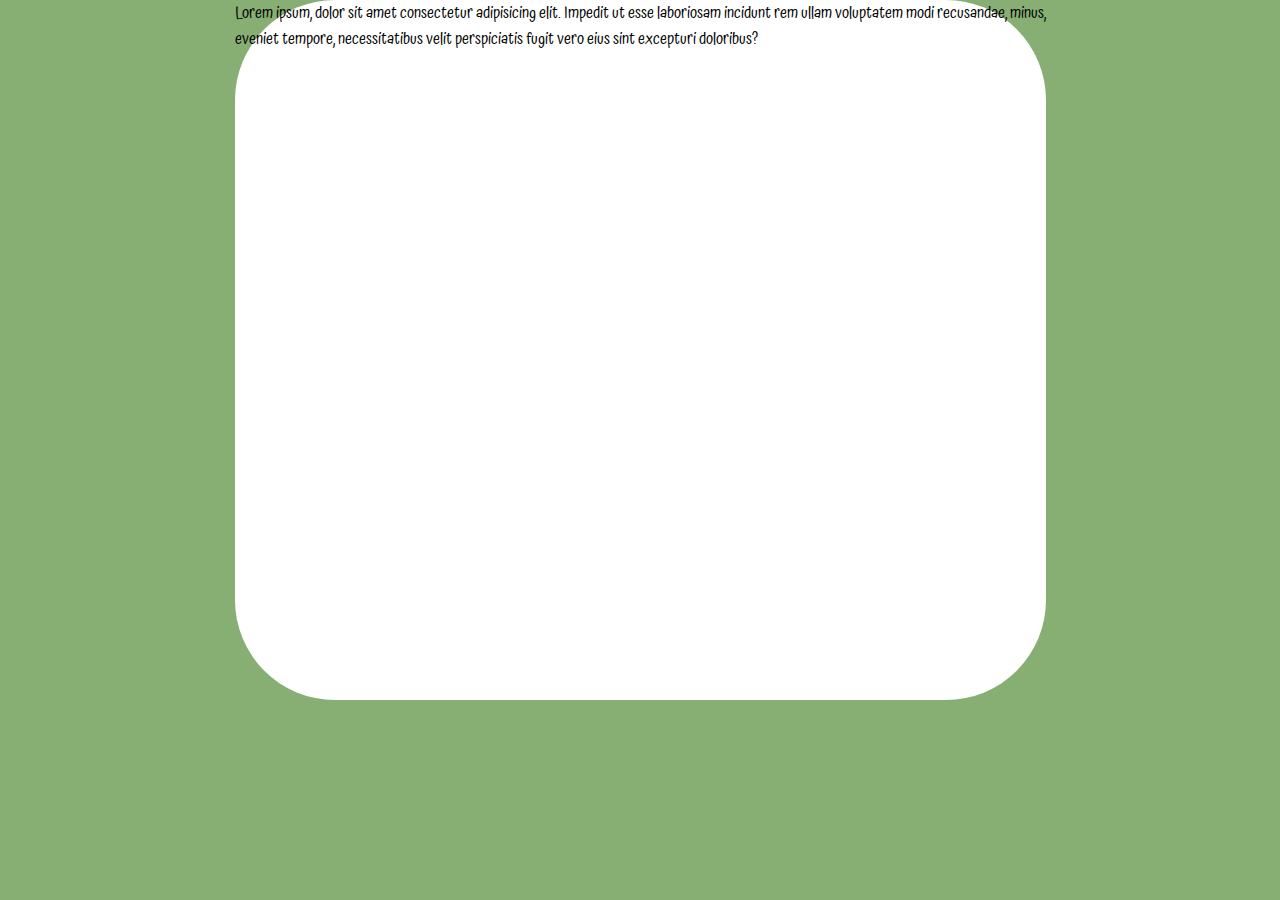
==== index.html @ ca69f16e "Add files via upload" ====
<!DOCTYPE html>
<html lang="en">
<head>
    <link href="https://fonts.googleapis.com/css2?family=Atma&display=swap" rel="stylesheet">
    <meta charset="UTF-8">
    <link rel="stylesheet" href="style.css">
    <title>Black Holes</title>
</head>
<body>
    <body>
    
    <div class="flex">
        <div class="menu-content-holder">
            <p>Lorem ipsum, dolor sit amet consectetur adipisicing elit. Impedit ut esse laboriosam incidunt rem ullam voluptatem modi recusandae, minus, 
            <br>eveniet tempore, necessitatibus velit perspiciatis fugit vero eius sint excepturi doloribus?</p>
        </div>
    </div>
</body>
</html>
---- style.css ----
* {
    padding: 0px;
    margin: 0px;
    font-family: 'Atma', cursive;
}

body {
    background-color: #87ae73;
}

.main-heading {
    text-align: center;
}

.nav-bar {
    display: flex;
    position: fixed;
    top: 0px;
    width: 100%;
    background-color: white;
    z-index: 99;  
}

.nav-item {
    margin: 12px;
    font-size: 18px;
}

.nav-bar a {
    text-decoration: none;
    color: black;
    font-weight: 600;
    transition: 0.5s;
    border-bottom: transparent 1px solid;
    background-color:white;
}

.active {
    border-bottom: goldenrod 4px solid;
    background-color: white;
    color: blue;
}

.nav-bar a:hover {
    border-bottom: goldenrod 2px solid;
    background-color: white;
    color: grey;
}

.flex {
    display: flex;
    justify-content: center;
    align-items: center;
}

.menu-content-holder {
    height: 700px;
    border-radius: 100px;
    background-color: white;
}
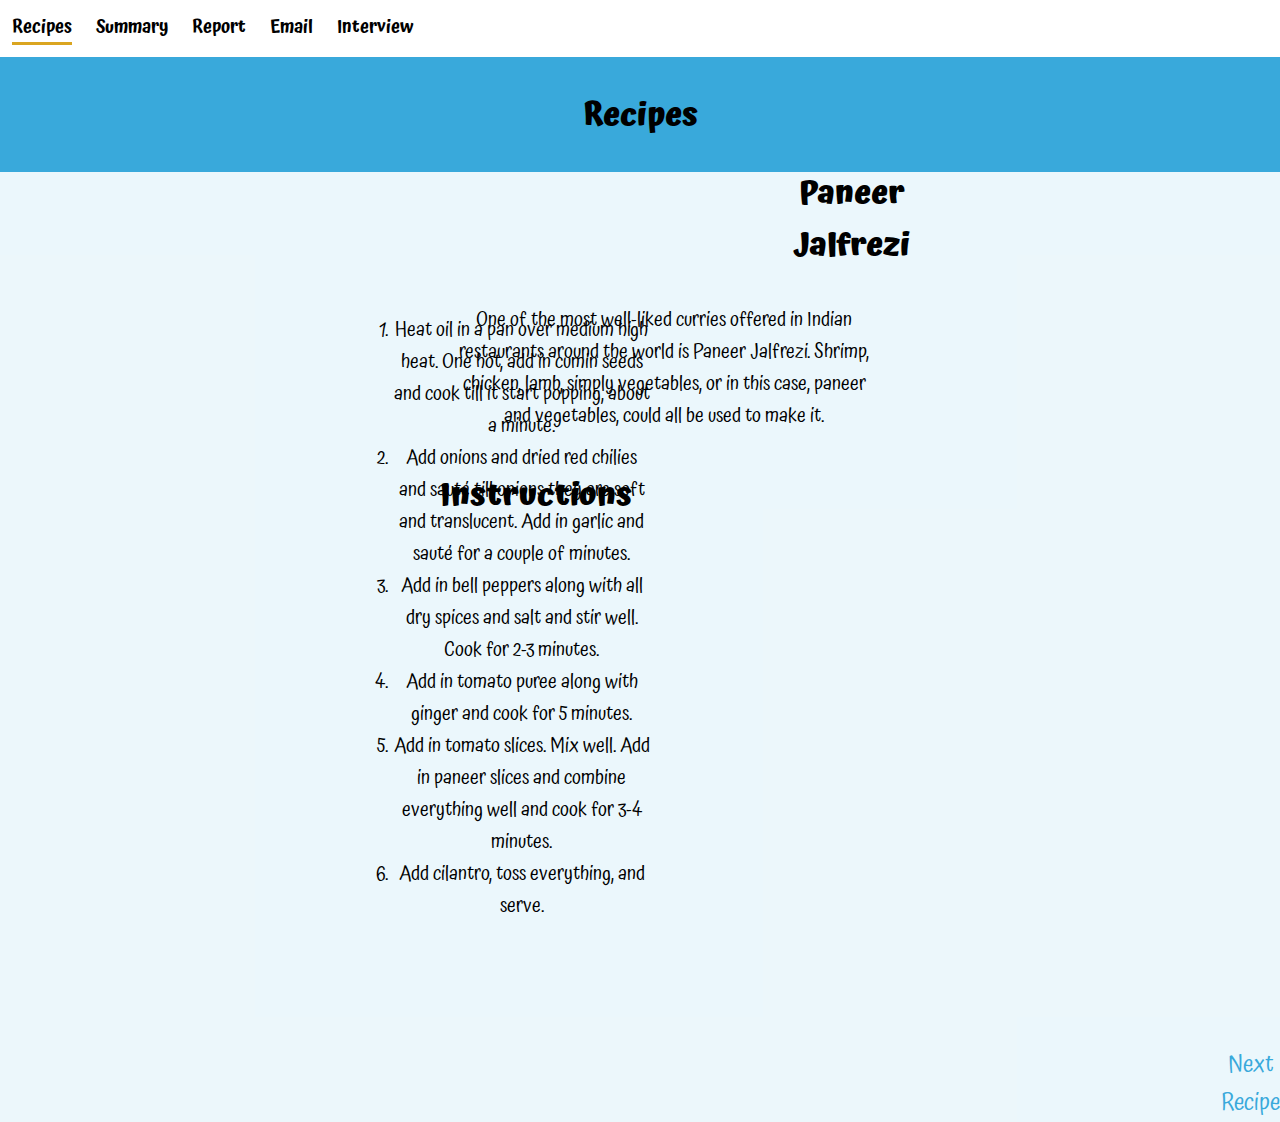
==== commit 84b4a78e: "Add recipe pages, and finish first recipe page" ====
--- a/index.html
+++ b/index.html
@@ -4,15 +4,64 @@
     <link href="https://fonts.googleapis.com/css2?family=Atma&display=swap" rel="stylesheet">
     <meta charset="UTF-8">
     <link rel="stylesheet" href="style.css">
-    <title>Black Holes</title>
+    <title>Better Health</title>
 </head>
 <body>
-    <body>
-    
+    <section class="nav-bar">
+        <div class="nav-item active">
+            <a href="index.html">Recipes</a>
+        </div>
+        <div class="nav-item">
+            <a href="summary.html">Summary</a>
+        </div>
+        <div class="nav-item">
+            <a href="report.html">Report</a>
+        </div>
+        <div class="nav-item">
+            <a href="email.html">Email</a>
+        </div>
+        <div class="nav-item">
+            <a href="interview.html">Interview</a>
+        </div>
+    </section>
+
+    <h1 class="main-heading">Recipes</h1>
+
     <div class="flex">
         <div class="menu-content-holder">
-            <p>Lorem ipsum, dolor sit amet consectetur adipisicing elit. Impedit ut esse laboriosam incidunt rem ullam voluptatem modi recusandae, minus, 
-            <br>eveniet tempore, necessitatibus velit perspiciatis fugit vero eius sint excepturi doloribus?</p>
+                <h1 class="hdg">Paneer Jalfrezi</h1>
+                <p class="txt">One of the most well-liked curries offered in Indian restaurants around the world is Paneer Jalfrezi. Shrimp, chicken, lamb, simply vegetables, or in this case, paneer and vegetables, could all be used to make it.</p>
+                <br>
+                <h1 class="ing">Ingredients:</h1>
+                <ul class="ul">
+                    <li>1 Bell pepper, small orange</li>
+                    <li>1/4 cup Cilantro</li>
+                    <li>1 inch Ginger</li>
+                    <li>1 Green bell pepper, small</li>
+                    <li>1 Onion, large</li>
+                    <li>1 Red bell pepper, small</li>
+                    <li>2 Red chilies, dry</li>
+                    <li>1/2 cup Tomato puree</li>
+                    <li>1/2 tsp Garam masala, powder</li>
+                    <li>Salt</li>
+                    <li>1/4 tsp Turmeric</li>
+                    <li>1/2 tsp Cumin seeds</li>
+                    <li>2 tbsp Oil or ghee</li>
+                    <li>9oz paneer, cut into strips or cubes</li>
+                </ul>
+
+                <h1 class="inst">Instructions</h1>
+                <ol class="ol">
+                    <li>Heat oil in a pan over medium high heat. One hot, add in cumin seeds and cook till it start popping, about a minute.</li>
+                    <li>Add onions and dried red chilies and sauté till onions they are soft and translucent. Add in garlic and sauté for a couple of minutes.</li>
+                    <li>Add in bell peppers along with all dry spices and salt and stir well. Cook for 2-3 minutes.</li>
+                    <li>Add in tomato puree along with ginger and cook for 5 minutes.</li>
+                    <li>Add in tomato slices. Mix well. Add in paneer slices and combine everything well and cook for 3-4 minutes.</li>
+                    <li>Add cilantro, toss everything, and serve.</li>
+                </ol>
+            <div class="next-recipe">
+                <a href="recipe-1.html">Next Recipe</a>
+            </div>
         </div>
     </div>
 </body>
--- a/style.css
+++ b/style.css
@@ -5,11 +5,13 @@
 }
 
 body {
-    background-color: #87ae73;
+    background-color: rgb(57, 169, 219);
 }
 
 .main-heading {
     text-align: center;
+    position: relative;
+    top: 90px;
 }
 
 .nav-bar {
@@ -53,8 +55,65 @@
     align-items: center;
 }
 
+.next-recipe a {
+    text-decoration: none;
+    font-size: 24px;
+    color: rgb(57, 169, 219);
+}
+
+.previous-recipe a {
+    text-decoration: none;
+    font-size: 24px;
+    color: rgb(57, 169, 219);
+}
+
+.hdg {
+    position: relative;
+    left: 793px;
+    bottom: 850px;
+}
+
+.txt {
+    position: relative;
+    font-size: 20px;
+    left: 340px;
+    bottom: 690px;
+}
+
+.ing {
+    position: relative;
+    right: 850px;
+    bottom: 600px;
+}
+
+.ul {
+    position: relative;
+    bottom: 20px;
+    right: 955px;
+}
+
+.inst {
+    position: relative;
+    bottom: 600px;
+    right: 330px;
+}
+
+.ol {
+    position: relative;
+    bottom: 200px;
+    right: 570px;
+    font-size: 20px;
+}
+
 .menu-content-holder {
-    height: 700px;
-    border-radius: 100px;
-    background-color: white;
+    display: flex;
+    justify-content: space-between;
+    align-items: flex-end;
+    position: relative;
+    top: 120px;
+    text-align: center;
+    height: 950px;
+    width: 1700px;
+    border-radius: 0px;
+    background-color: rgba(255, 255, 255, 0.9);
 }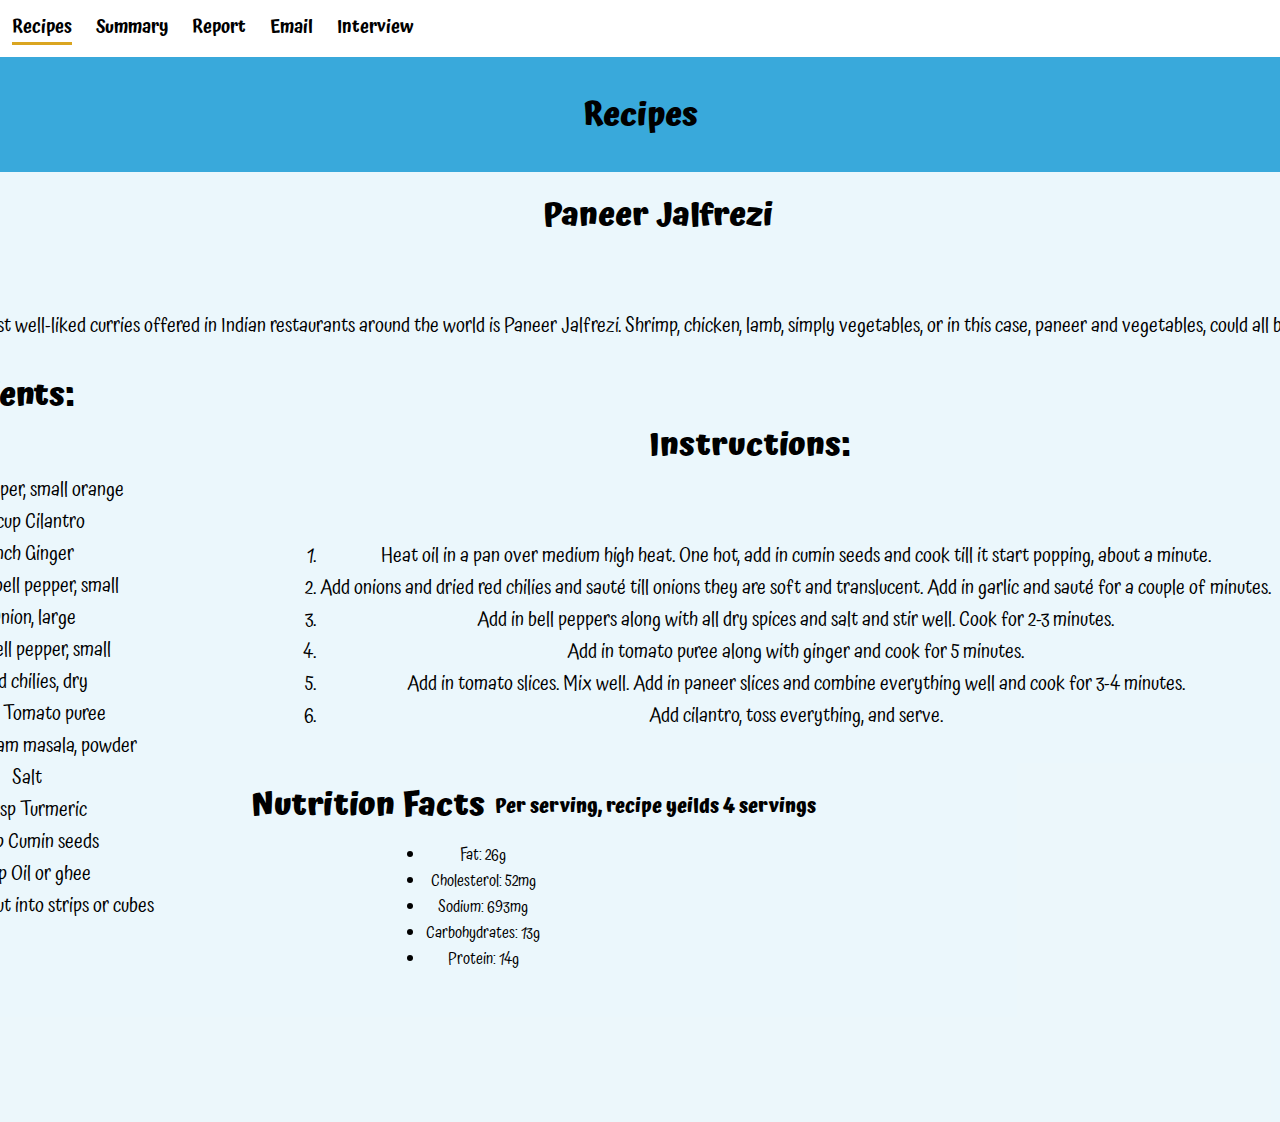
==== commit 46f54b48: "Finish first recipe; add and finish report, summary, interview, email" ====
--- a/index.html
+++ b/index.html
@@ -50,7 +50,7 @@
                     <li>9oz paneer, cut into strips or cubes</li>
                 </ul>
 
-                <h1 class="inst">Instructions</h1>
+                <h1 class="inst">Instructions: </h1>
                 <ol class="ol">
                     <li>Heat oil in a pan over medium high heat. One hot, add in cumin seeds and cook till it start popping, about a minute.</li>
                     <li>Add onions and dried red chilies and sauté till onions they are soft and translucent. Add in garlic and sauté for a couple of minutes.</li>
@@ -59,7 +59,17 @@
                     <li>Add in tomato slices. Mix well. Add in paneer slices and combine everything well and cook for 3-4 minutes.</li>
                     <li>Add cilantro, toss everything, and serve.</li>
                 </ol>
-            <div class="next-recipe">
+                <img class="paneer" src="./images/paneer.jpg" alt="Paneer Jalfrezi image">
+                <h1 class="nutrition-facts">Nutrition Facts</h1>
+                <h3 class="sub">Per serving, recipe yeilds 4 servings</h3>
+                <ul class="ul-2">
+                    <li>Fat: 26g</li>
+                    <li>Cholesterol: 52mg</li>
+                    <li>Sodium: 693mg</li>
+                    <li>Carbohydrates: 13g</li>
+                    <li>Protein: 14g</li>
+                </ul>
+            <div class="next-recipe-a">
                 <a href="recipe-1.html">Next Recipe</a>
             </div>
         </div>
--- a/style.css
+++ b/style.css
@@ -8,7 +8,11 @@
     background-color: rgb(57, 169, 219);
 }
 
-.main-heading {
+.main-heading,
+.summary-heading,
+.report-heading,
+.email-heading,
+.interview-heading {
     text-align: center;
     position: relative;
     top: 90px;
@@ -55,10 +59,21 @@
     align-items: center;
 }
 
+.next-recipe-a a {
+    text-decoration: none;
+    font-size: 24px;
+    color: rgb(57, 169, 219);
+    white-space: nowrap;
+    position: relative;
+    right: 2370px;
+
+}
+
 .next-recipe a {
     text-decoration: none;
     font-size: 24px;
     color: rgb(57, 169, 219);
+    white-space: nowrap;
 }
 
 .previous-recipe a {
@@ -69,40 +84,46 @@
 
 .hdg {
     position: relative;
-    left: 793px;
-    bottom: 850px;
+    white-space: nowrap;
+    left: 753px;
+    bottom: 880px;
+    width: 100px;
 }
 
 .txt {
     position: relative;
     font-size: 20px;
-    left: 340px;
-    bottom: 690px;
+    left: 0px;
+    bottom: 780px;
+    white-space: nowrap;
 }
 
 .ing {
     position: relative;
-    right: 850px;
-    bottom: 600px;
+    right:1520px;
+    bottom: 700px;
 }
 
 .ul {
     position: relative;
-    bottom: 20px;
-    right: 955px;
+    bottom: 200px;
+    right: 1695px;
+    font-size: 20px;
+    white-space: nowrap;
 }
 
 .inst {
     position: relative;
-    bottom: 600px;
-    right: 330px;
+    bottom: 650px;
+    right: 1200px;
 }
 
 .ol {
     position: relative;
-    bottom: 200px;
-    right: 570px;
+    bottom: 390px;
+    right: 1730px;
     font-size: 20px;
+    white-space: nowrap;
 }
 
 .menu-content-holder {
@@ -116,4 +137,96 @@
     width: 1700px;
     border-radius: 0px;
     background-color: rgba(255, 255, 255, 0.9);
+}
+
+.paneer {
+    position: relative;
+    bottom: 100px;
+    right: 1720px;
+    width: 300px;
+    height: 300px;
+    border-radius: 50%;
+}
+
+.nutrition-facts {
+    position: relative;
+    right: 3050px;
+    white-space: nowrap;
+    bottom: 290px;
+}
+
+.ul-2 {
+    position: relative;
+    right: 3430px;
+    white-space: nowrap;
+    bottom: 150px;
+}
+
+.sub {
+    position: relative;
+    right: 3040px;
+    white-space: nowrap;
+    bottom: 300px;
+}
+
+.summary {
+    position: relative;
+    top: 100px;
+    font-size: 24px;
+    text-align: center;
+}
+
+.org-link a{
+    font-size: 32px;
+    position: relative;
+    top: 200px;
+    width: 300px;
+    display: flex;
+    align-items: center;
+    justify-content: center;
+    height: 200px;
+    left: 850px;
+    border: 1px black solid;
+    background-color: rgba(255, 255, 255, 0.9);
+    text-decoration: none;
+    color: black;
+    text-decoration: none;
+}
+
+.intro {
+    display: flex;
+    justify-content: flex-start;
+    position: relative;
+    top: 100px;
+}
+
+.findings {
+    position: relative;
+    top: 100px;
+}
+
+.conclusion {
+    position: relative;
+    top: 100px;
+}
+
+.wrd-count {
+    position: relative;
+    top: 100px;
+}
+
+.indent {
+    font-size: 28px;
+    position: relative;
+    top: 100px;
+    text-align: justify;
+    text-indent: 50px;
+    white-space: none;
+}
+
+.audio {
+    height: 300px;
+    display: flex;
+    justify-content: center;
+    align-items: flex-end;
 }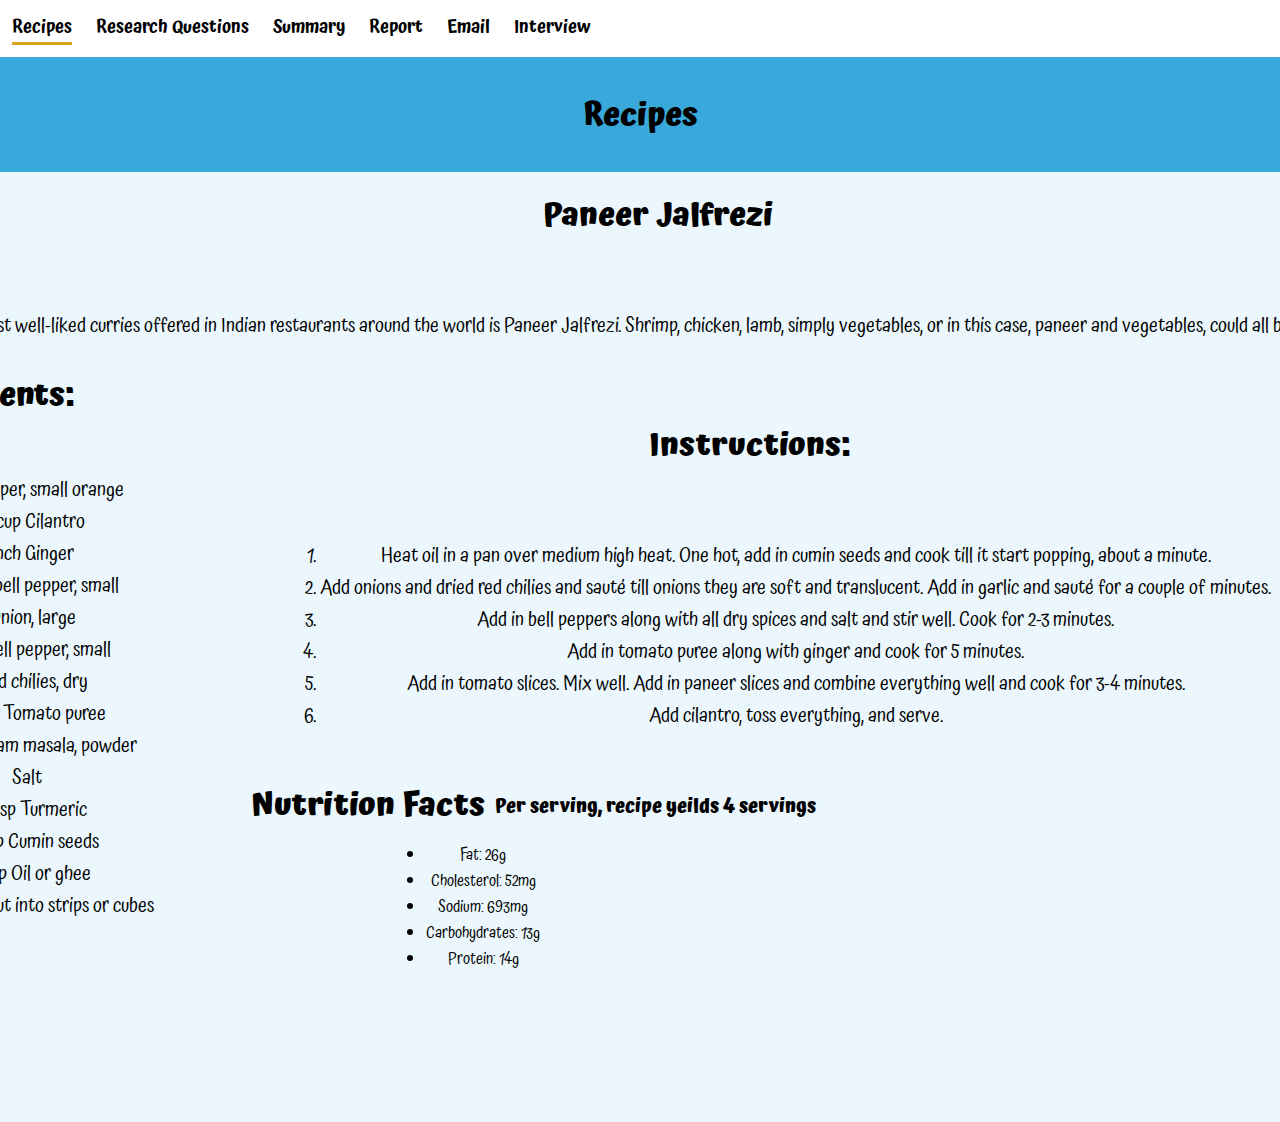
==== commit 8189e345: "Almost done, add  research qs" ====
--- a/index.html
+++ b/index.html
@@ -10,6 +10,9 @@
     <section class="nav-bar">
         <div class="nav-item active">
             <a href="index.html">Recipes</a>
+        </div>
+        <div class="nav-item">
+            <a href="Research-questions.html">Research Questions</a>
         </div>
         <div class="nav-item">
             <a href="summary.html">Summary</a>
--- a/style.css
+++ b/style.css
@@ -53,12 +53,6 @@
     color: grey;
 }
 
-.flex {
-    display: flex;
-    justify-content: center;
-    align-items: center;
-}
-
 .next-recipe-a a {
     text-decoration: none;
     font-size: 24px;
@@ -229,4 +223,10 @@
     display: flex;
     justify-content: center;
     align-items: flex-end;
+}
+
+.flex {
+    display: flex;
+    justify-content: center;
+    align-items: center;
 }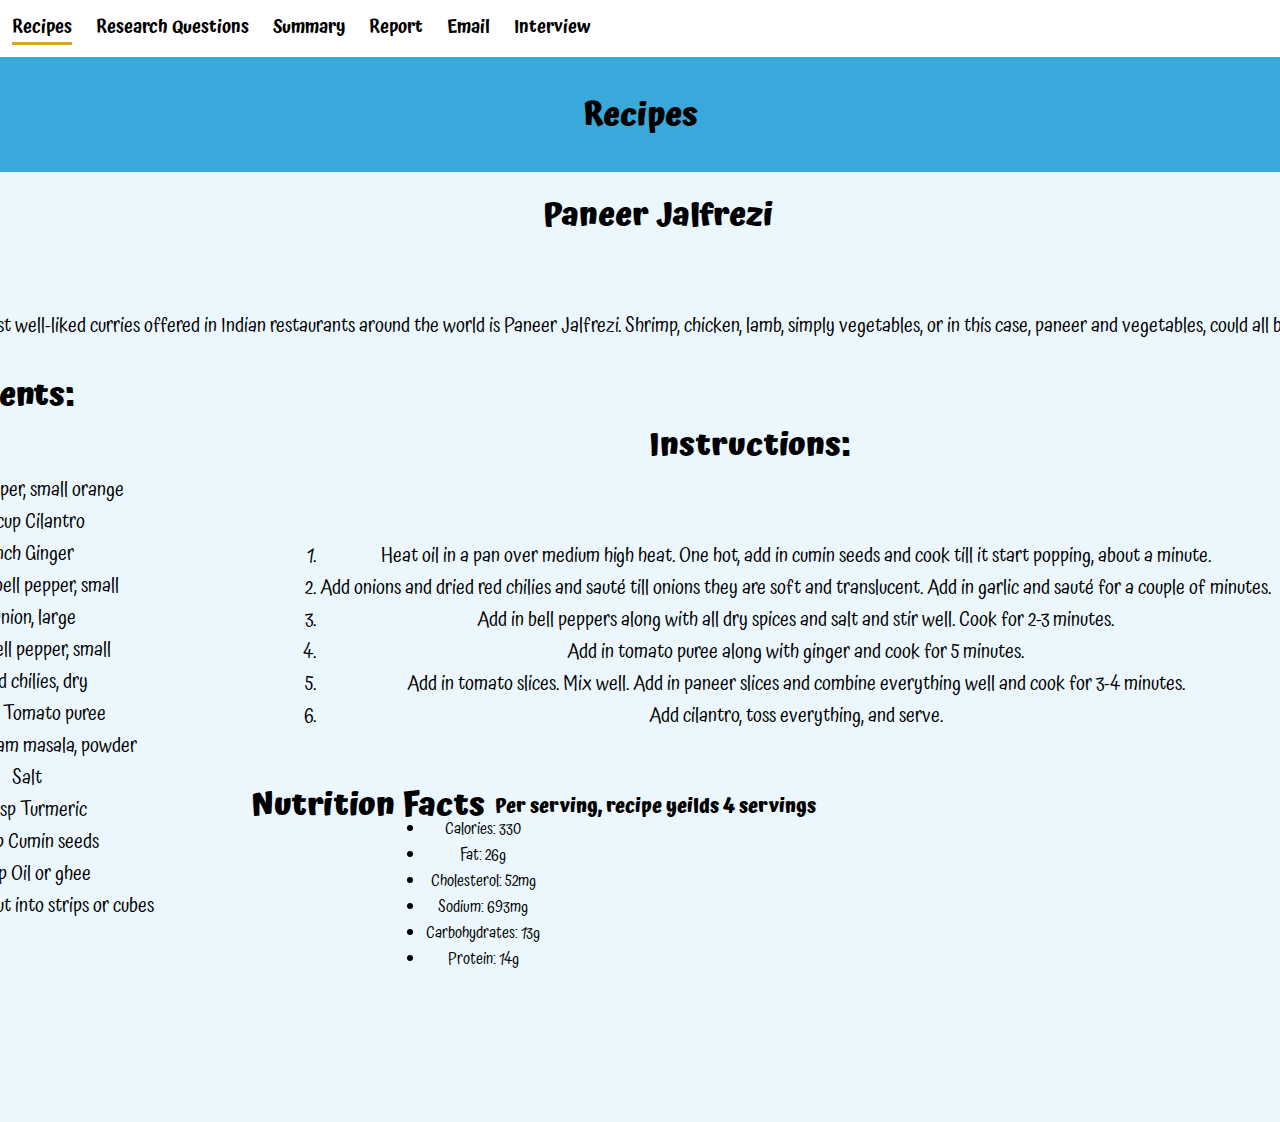
==== commit fb41b376: "Finish" ====
--- a/index.html
+++ b/index.html
@@ -66,6 +66,7 @@
                 <h1 class="nutrition-facts">Nutrition Facts</h1>
                 <h3 class="sub">Per serving, recipe yeilds 4 servings</h3>
                 <ul class="ul-2">
+                    <li>Calories: 330</li>
                     <li>Fat: 26g</li>
                     <li>Cholesterol: 52mg</li>
                     <li>Sodium: 693mg</li>
--- a/style.css
+++ b/style.css
@@ -63,6 +63,25 @@
 
 }
 
+.next-recipe-b a {
+    text-decoration: none;
+    font-size: 24px;
+    color: rgb(57, 169, 219);
+    white-space: nowrap;
+    position: relative;
+    right: 3100px;
+}
+
+.previous-recipe-b a {
+    text-decoration: none;
+    font-size: 24px;
+    color: rgb(57, 169, 219);
+    position: relative;
+    right: 4539px;
+    white-space: nowrap;
+    
+}
+
 .next-recipe a {
     text-decoration: none;
     font-size: 24px;
@@ -229,4 +248,79 @@
     display: flex;
     justify-content: center;
     align-items: center;
-}+}
+
+.hdg-2 {
+    position: relative;
+    white-space: nowrap;
+    bottom: 900px;
+    left: 700px;
+}
+
+.txt-2 {
+    position: relative;
+    white-space: nowrap;
+    bottom: 870px;
+    right: 150px;
+    font-size: 24px;
+}
+
+.ing-2 {
+    position: relative;
+    white-space: none;
+    bottom: 800px;
+    right: 1700px;
+}
+
+.ul-1 {
+    position: relative;
+    white-space: nowrap;
+    bottom: 170px;
+    right: 1820px;
+    text-align: left;
+}
+
+.inst-2 {
+    position: relative;
+    white-space: nowrap;
+    bottom: 800px;
+    right: 1390px;
+}
+
+.ol-2 {
+    position: relative;
+    white-space: nowrap;
+    text-align: left;
+    bottom: 500px;
+    right: 2030px;
+}
+
+.nutrition-facts-2 {
+    position: relative;
+    right: 3450px;
+    white-space: nowrap;
+    bottom: 390px;
+}
+
+.sub-2 {
+    position: relative;
+    right: 3440px;
+    white-space: nowrap;
+    bottom: 400px;
+}
+
+.ul-2-2 {
+    position: relative;
+    white-space: nowrap;
+    right: 3850px;
+    bottom: 230px;
+}
+
+.taco-bowl {
+    position: relative;
+    bottom: 100px;
+    right: 2420px;
+    width: 500px;
+    height: 400px;
+    border-radius: 80%;
+}
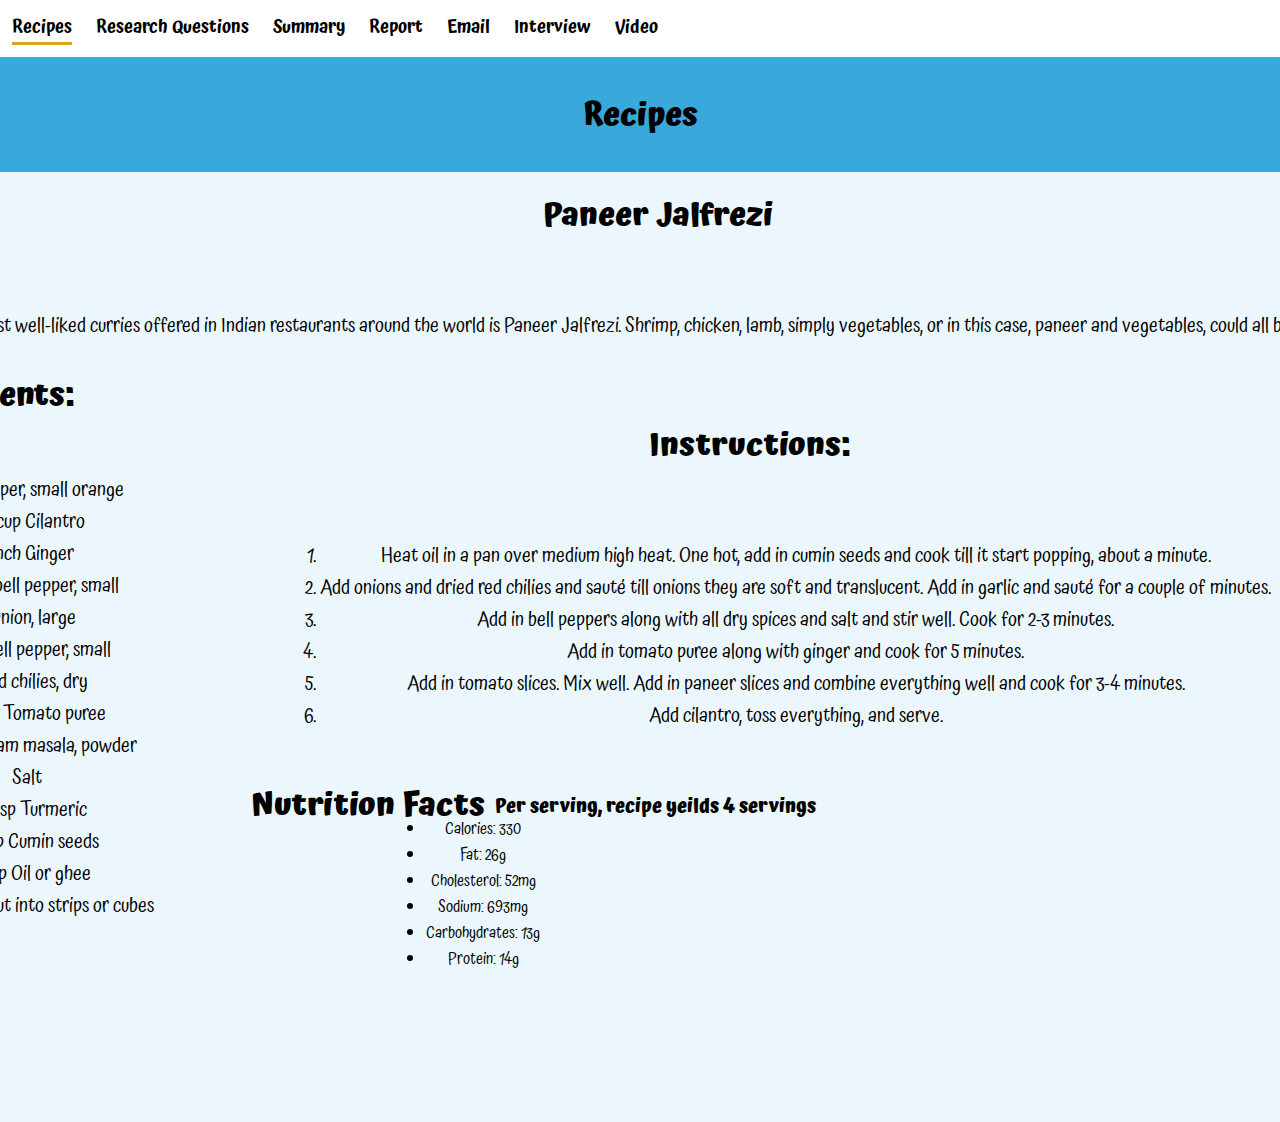
==== commit cf42bf43: "Finish" ====
--- a/index.html
+++ b/index.html
@@ -25,6 +25,9 @@
         </div>
         <div class="nav-item">
             <a href="interview.html">Interview</a>
+        </div>
+        <div class="nav-item">
+            <a href="video.html">Video</a>
         </div>
     </section>
 
--- a/style.css
+++ b/style.css
@@ -12,7 +12,8 @@
 .summary-heading,
 .report-heading,
 .email-heading,
-.interview-heading {
+.interview-heading,
+.video-heading {
     text-align: center;
     position: relative;
     top: 90px;
@@ -324,3 +325,87 @@
     height: 400px;
     border-radius: 80%;
 }
+
+.video {
+    height: 500px;
+    width: 350px;
+    position: relative;
+    top: 200px;
+    left: 1000px;
+}
+
+.hdg-3 {
+    position: relative;
+    white-space: nowrap;
+    bottom: 900px;
+    left: 700px;
+}
+
+.txt-3 {
+    position: relative;
+    white-space: nowrap;
+    bottom: 870px;
+    right: 100px;
+    font-size: 24px;
+}
+
+.ing-3 {
+    position: relative;
+    white-space: none;
+    bottom: 800px;
+    right: 1350px;
+}
+
+.ul-3 {
+    position: relative;
+    white-space: nowrap;
+    bottom: 470px;
+    right: 1460px;
+    text-align: left;
+}
+
+.inst-3 {
+    position: relative;
+    white-space: nowrap;
+    bottom: 800px;
+    right: 990px;
+}
+
+.ol-3 {
+    position: relative;
+    white-space: nowrap;
+    text-align: left;
+    bottom: 600px;
+    right: 1330px;
+    font-size: 24px;
+}
+
+.nutrition-facts-3 {
+    position: relative;
+    right: 2350px;
+    white-space: nowrap;
+    bottom: 390px;
+}
+
+.sub-3 {
+    position: relative;
+    right: 2340px;
+    white-space: nowrap;
+    bottom: 400px;
+}
+
+.ul-2-3 {
+    position: relative;
+    white-space: nowrap;
+    right: 2750px;
+    bottom: 230px;
+}
+
+.black-chili {
+    position: relative;
+    height: 500px;
+    width: 450px;
+    right: 1400px;
+    bottom: 100px;
+    border-radius: 50%;
+}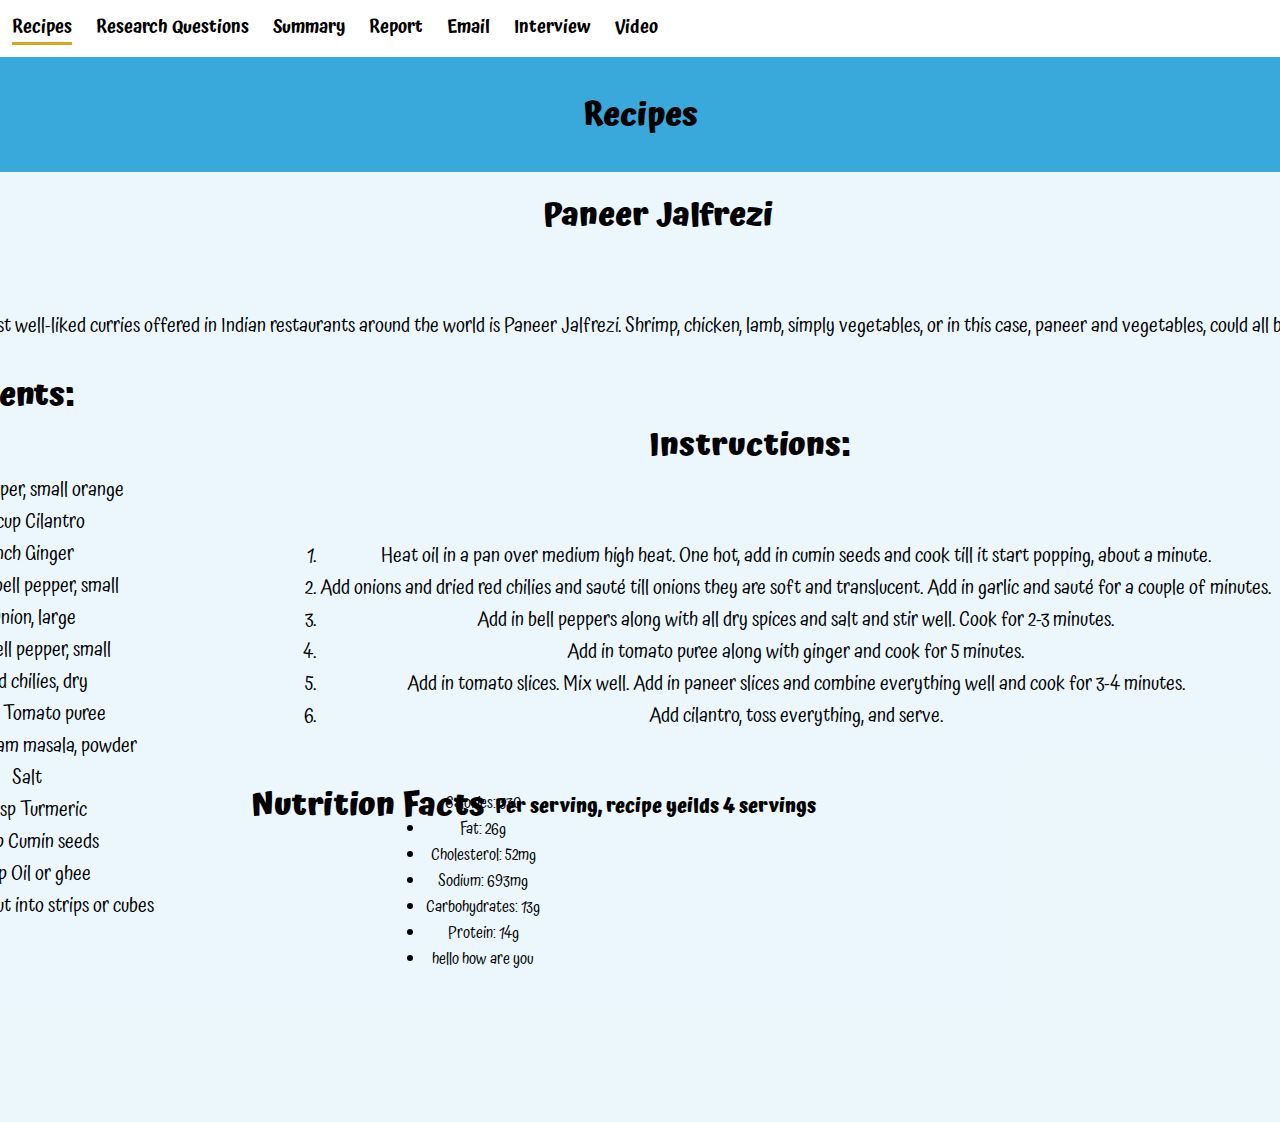
==== commit 06602a29: "this is for my dad" ====
--- a/index.html
+++ b/index.html
@@ -65,6 +65,9 @@
                     <li>Add in tomato slices. Mix well. Add in paneer slices and combine everything well and cook for 3-4 minutes.</li>
                     <li>Add cilantro, toss everything, and serve.</li>
                 </ol>
+
+                <!--this is a comment that nobody will see-->
+
                 <img class="paneer" src="./images/paneer.jpg" alt="Paneer Jalfrezi image">
                 <h1 class="nutrition-facts">Nutrition Facts</h1>
                 <h3 class="sub">Per serving, recipe yeilds 4 servings</h3>
@@ -75,6 +78,7 @@
                     <li>Sodium: 693mg</li>
                     <li>Carbohydrates: 13g</li>
                     <li>Protein: 14g</li>
+                    <li>hello how are you</li>
                 </ul>
             <div class="next-recipe-a">
                 <a href="recipe-1.html">Next Recipe</a>
--- a/style.css
+++ b/style.css
@@ -408,4 +408,208 @@
     right: 1400px;
     bottom: 100px;
     border-radius: 50%;
+}
+
+.next-recipe-c a {
+    position: relative;
+    right: 3600px;
+    bottom: 120px;
+    white-space: nowrap;
+    text-decoration: none;
+    font-size: 24px;
+    color: rgb(57, 169, 219);
+}
+
+.previous-recipe-c a {
+    position: relative;
+    right: 3600px;
+    bottom: 120px;
+    white-space: nowrap;
+    text-decoration: none;
+    font-size: 24px;
+    color: rgb(57, 169, 219);
+}
+
+.hdg-4 {
+    position: relative;
+    white-space: nowrap;
+    bottom: 900px;
+    left: 550px;
+}
+
+.txt-4 {
+    position: relative;
+    white-space: nowrap;
+    bottom: 870px;
+    right: 250px;
+    font-size: 24px;
+}
+
+.ing-4 {
+    position: relative;
+    white-space: none;
+    bottom: 800px;
+    right: 1540px;
+}
+
+.ul-4 {
+    position: relative;
+    white-space: nowrap;
+    bottom: 170px;
+    font-size: 24px;
+    right: 1640px;
+    text-align: left;
+}
+
+.inst-4 {
+    position: relative;
+    white-space: nowrap;
+    bottom: 800px;
+    right: 1460px;
+}
+
+.ol-4 {
+    position: relative;
+    white-space: nowrap;
+    text-align: left;
+    bottom: 350px;
+    right: 1800px;
+    font-size: 24px;
+}
+
+.nutrition-facts-4 {
+    position: relative;
+    right: 3250px;
+    white-space: nowrap;
+    bottom: 290px;
+}
+
+.sub-4 {
+    position: relative;
+    right: 3240px;
+    white-space: nowrap;
+    bottom: 300px;
+}
+
+.ul-2-4 {
+    position: relative;
+    white-space: nowrap;
+    right: 3600px;
+    bottom: 140px;
+}
+
+.salad {
+    position: relative;
+    height: 400px;
+    width: 360px;
+    right: 2100px;
+    bottom: 100px;
+    border-radius: 50%;
+}
+
+.next-recipe-d a {
+    position: relative;
+    right: 4300px;
+    bottom: 120px;
+    white-space: nowrap;
+    text-decoration: none;
+    font-size: 24px;
+    color: rgb(57, 169, 219);
+}
+
+.previous-recipe-d a {
+    position: relative;
+    right: 4290px;
+    bottom: 120px;
+    white-space: nowrap;
+    text-decoration: none;
+    font-size: 24px;
+    color: rgb(57, 169, 219);
+}
+
+.hdg-5 {
+    position: relative;
+    white-space: nowrap;
+    bottom: 900px;
+    left: 720px;
+}
+
+.txt-5 {
+    position: relative;
+    white-space: nowrap;
+    bottom: 870px;
+    right: 90px;
+    font-size: 24px;
+}
+
+.ing-5 {
+    position: relative;
+    white-space: none;
+    bottom: 800px;
+    right: 1590px;
+}
+
+.ul-5 {
+    position: relative;
+    white-space: nowrap;
+    bottom: 70px;
+    font-size: 24px;
+    right: 1700px;
+    text-align: left;
+}
+
+.inst-5 {
+    position: relative;
+    white-space: nowrap;
+    bottom: 800px;
+    right: 1210px;
+}
+
+.ol-5 {
+    position: relative;
+    white-space: nowrap;
+    text-align: left;
+    bottom: 350px;
+    right: 1700px;
+    font-size: 24px;
+}
+
+.nutrition-facts-5 {
+    position: relative;
+    right: 3250px;
+    white-space: nowrap;
+    bottom: 290px;
+}
+
+.sub-5 {
+    position: relative;
+    right: 3240px;
+    white-space: nowrap;
+    bottom: 300px;
+}
+
+.ul-2-5 {
+    position: relative;
+    white-space: nowrap;
+    right: 3600px;
+    bottom: 140px;
+}
+
+.soup {
+    position: relative;
+    height: 400px;
+    width: 360px;
+    right: 1900px;
+    bottom: 100px;
+    border-radius: 10%;
+}
+
+.previous-recipe-e a {
+    position: relative;
+    right: 4100px;
+    bottom: 120px;
+    white-space: nowrap;
+    text-decoration: none;
+    font-size: 24px;
+    color: rgb(57, 169, 219);
 }